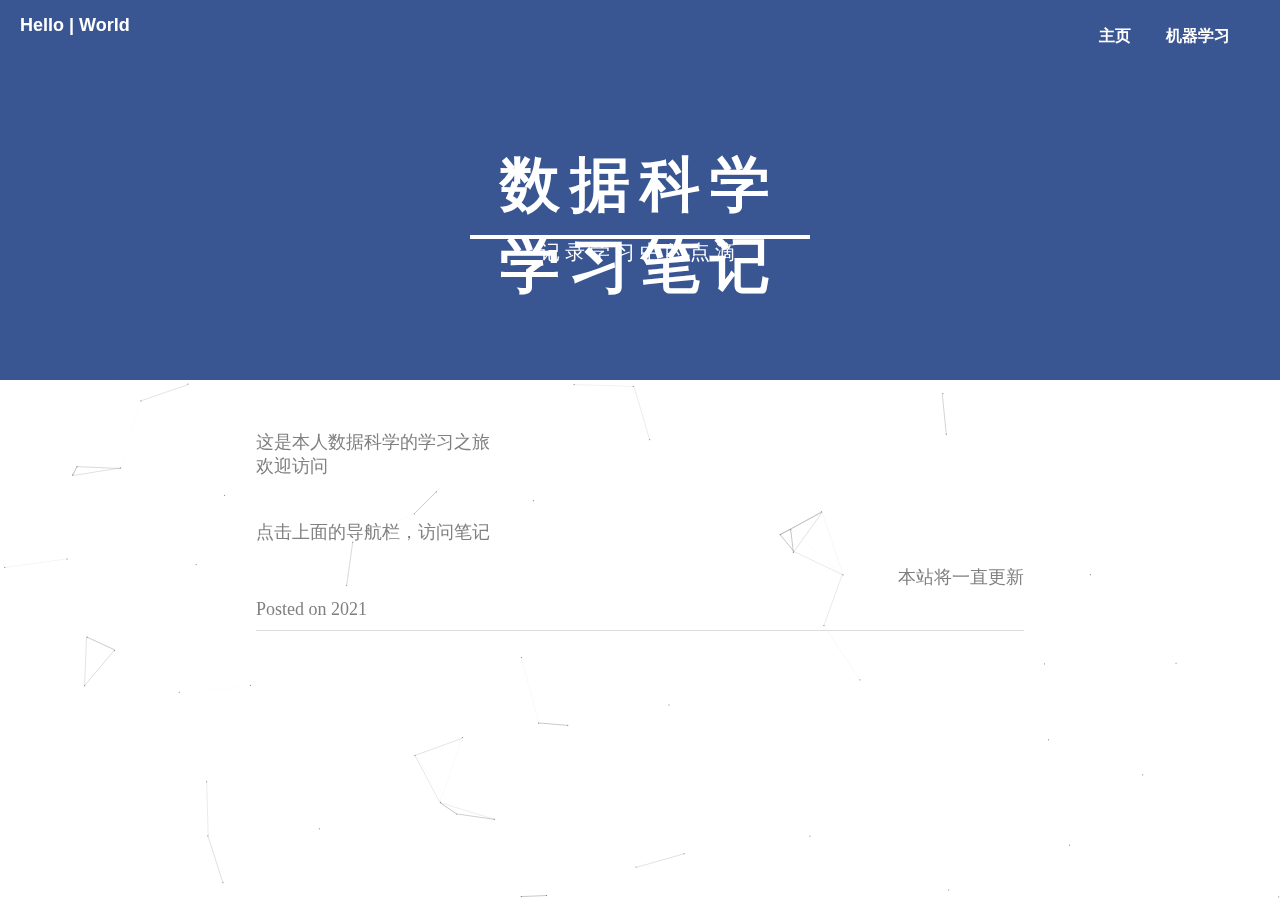
==== learning/data_science/index.html @ c7e57312 "initial" ====
<!DOCTYPE html>
<html>
	<head>
		<meta charset="UTF-8">
		<title>DATA SCIENCE</title>
		<link rel="stylesheet" href="css/common.css" />
		<link rel="stylesheet" type="text/css" href="css/home.css"/>
		<link rel="icon" href="Images/a6b5fbec709aa7bd9e5bc8378397d41.png"/>
            
	</head>
	<body>
		<script src="js/page.js"></script>
		<div class="head fix">
			<div class="t1 fix">
				<div class="tl"><a href="" target="_self">Hello  |  World</a></div>
				<!-- support.html -->
				<div class="tr">
					<ul class="ur">
						<li><a href="index.html">主页</a></li>
						<li><a href="ML_note/index.html">机器学习</a></li>
					</ul>
				</div>
			</div>
			
			<div class="tt">
				<div class="t2">数据科学学习笔记</div>
				<div class="t3">记录学习中的点滴</div>
			</div>
		</div>
		<div class="content">
			<div class="item">
				<div class="text_en"></div>
				<div class="text_en">				
					这是本人数据科学的学习之旅
					<br>欢迎访问<br><br>
					<br>点击上面的导航栏，访问笔记<br><br>
					<div align="right">
						本站将一直更新
					<br>
					</div>
				</div>				
				<div class="text_en">Posted on 2021</div>
			</div>
			
		</div>
		
	</body>
</html>
---- learning/data_science/css/common.css ----
*{
				padding: 0px;
				margin: 0px;
			}
			a{
				cursor: pointer;
				text-decoration:none;
				color: none;
			}
			a:hover{
				opacity: 0.8;
			}
			p{
				text-indent: 2em;
			}
			.fix{
				content:"";
				display: table;
				clear: both;
			}
			.head{
				height: 380px;
				background-color: #395692;
				width: 100%;
			}
			.t1{
				width: 100%;
				height: 50px;
				margin-top: 15px;
			}
			.ur{
				float: right;
				margin-top: -10px;
				list-style: none;
			}
			.ur li{
				float: left;
				margin-left: 35px;
				color: white;
				font-weight: 600;
			}
			.tr a{
				color: white;
			}
			.tl a{
				color: white;
			}
			.tr{
				margin-right: 50px;
			}
			.tl{
				font-family: sans-serif;
				color: white;
				font-size: 18px;
				font-weight: 800;
				margin-left: 20px;
			}
			.t2{
				font-family: "微软雅黑";
				color: white;
				font-size: 60px;
				font-weight: 800;
				letter-spacing: 10px;
				width: 340px;
				height: 80px;
				text-align: center;
			}
			.t3{
				width: 340px;
				height: 40px;
				border-top: 4px solid white;
				font-family: "微软雅黑";
				color: white;
				font-size: 20px;
				font-weight: 500;
				text-align: center;
				letter-spacing: 5px;
				margin-top:10px ;
			}
			.tt{
				top:100px;
				margin: 80px auto;
				width: 340px;
				height: 100px;
			}
			.footer{
				width: 100%;
				height: 50px;
				line-height: 50px;
				color: #a3a3a3;
				font-size: 20px;
				text-align: center;
				border-top: 2px solid gainsboro;
			}
---- learning/data_science/css/home.css ----
.content{
				width: 60%;
				height: 300px;
				margin: 50px auto;
			}
			.h2{
				font-family: "楷体";
				font-size: 26px;
				font-weight: 600;
				margin-bottom: 15px;
			}
			.h2:hover{
				color: #337ab7;
			}
			.text{
				font-family: "宋体";
				font-size: 16px;
				font-weight: 600px;
				margin-bottom: 10px;
				color: #a3a3a3;
				height: 60px;
				width: 100%;
				overflow: hidden;
				text-overflow: ellipsis;
			}
			.text:hover{
				color:#2b79c3;
			}
			.text_en{
				font-family: "lora","times new roman";
				font-size: 18px;
				font-weight: 400px;
				margin-bottom: 10px;
				color: #808080;
			}
			.item{
				margin-bottom: 30px;
				border-bottom: 1px solid gainsboro;
			}
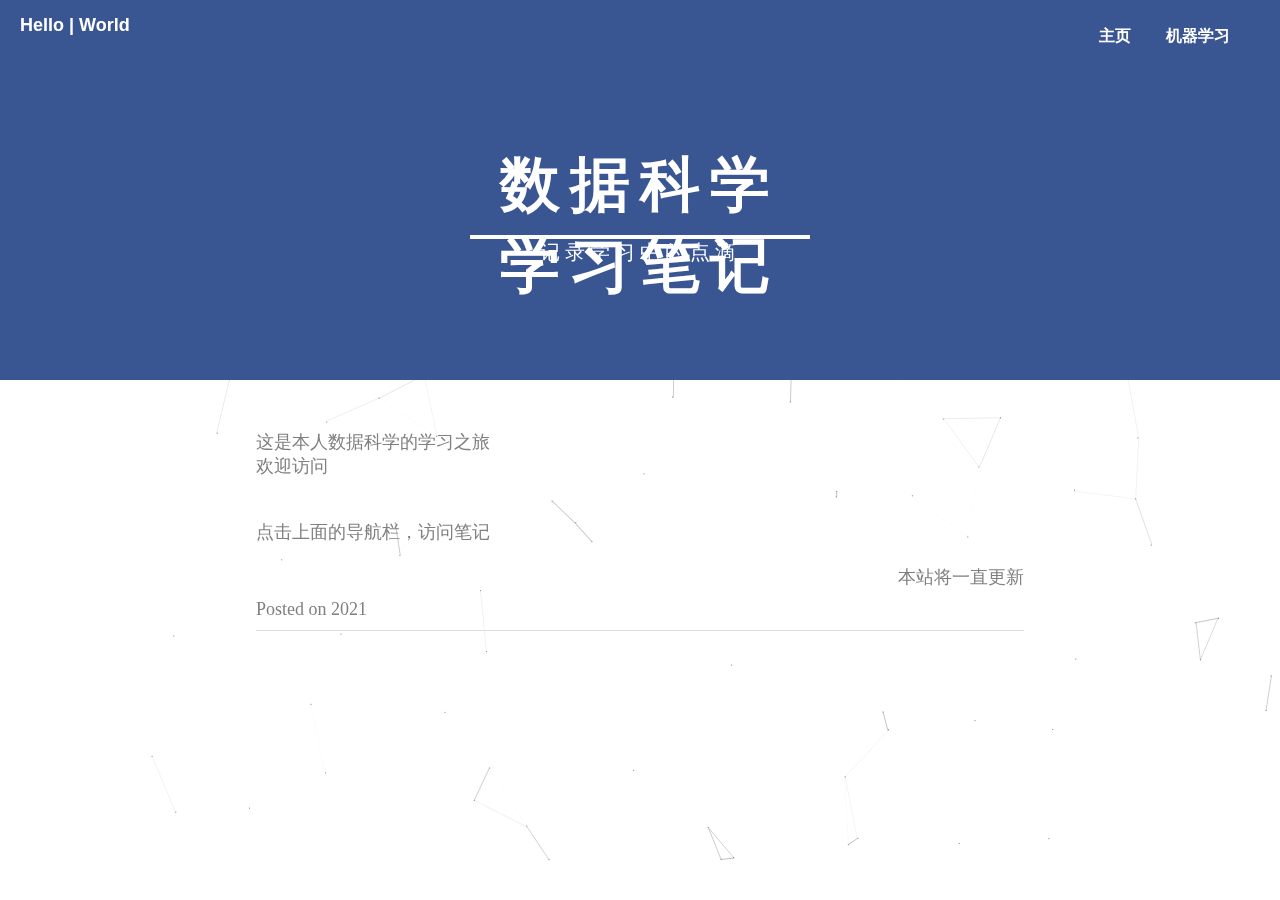
==== commit 4edbd5cc: "up" ====
--- a/learning/data_science/index.html
+++ b/learning/data_science/index.html
@@ -17,7 +17,7 @@
 				<div class="tr">
 					<ul class="ur">
 						<li><a href="index.html">主页</a></li>
-						<li><a href="ML_note/index.html">机器学习</a></li>
+						<li><a href="./ML_note/note.html">机器学习</a></li>
 					</ul>
 				</div>
 			</div>
